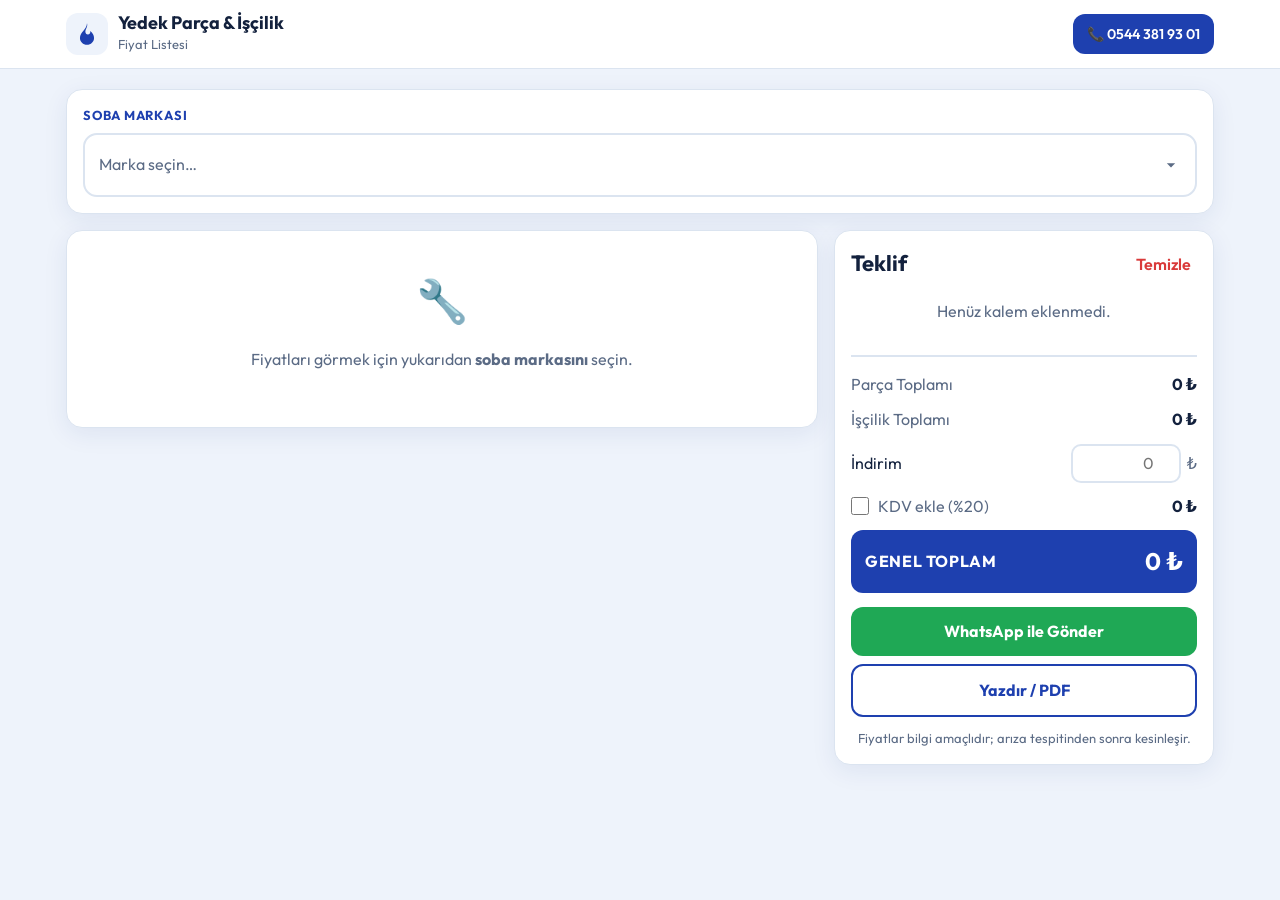
==== soba-yedek-parca/soba-fiyat-tek-dosya.html @ 797e626e "Telefonda direkt açılabilen tek dosya sürümü (CSS/JS gömülü) Co-Authored-By: Claude Opus 5.5 <norepl" ====
<!doctype html>
<html lang="tr">
<head>
  <meta charset="utf-8">
  <meta name="viewport" content="width=device-width, initial-scale=1">
  <title>Yedek Parça & İşçilik Fiyat Listesi | Doğalgaz Sobası Servisi</title>
  <meta name="description" content="Doğalgaz sobası yedek parça ve işçilik fiyat listesi. Markanızı seçin, parçaları ekleyin, toplam tutarı anında görün.">
  <meta name="robots" content="noindex">
  <link rel="preconnect" href="https://fonts.googleapis.com">
  <link rel="preconnect" href="https://fonts.gstatic.com" crossorigin>
  <link href="https://fonts.googleapis.com/css2?family=Outfit:wght@400;500;600;700;800&display=swap" rel="stylesheet">
  <style>
:root{
  --mavi:#1e40af;
  --mavi-koyu:#172f7a;
  --mavi-acik:#eef3fb;
  --cizgi:#dbe4f0;
  --metin:#13213d;
  --soluk:#5b6b85;
  --beyaz:#fff;
  --yesil:#1fa855;
  --kirmizi:#d93a3a;
  --golge:0 6px 24px rgba(23,47,122,.08);
  --r:16px;
}
*{box-sizing:border-box}
html{-webkit-text-size-adjust:100%}
body{
  margin:0;font-family:"Outfit",system-ui,-apple-system,Segoe UI,Roboto,sans-serif;
  background:var(--mavi-acik);color:var(--metin);font-size:16px;line-height:1.45;
  padding-bottom:90px;
}
button,input,select{font:inherit;color:inherit}
.wrap{max-width:1180px;margin:0 auto;padding:0 16px}
.sr-only{position:absolute!important;width:1px;height:1px;overflow:hidden;clip:rect(0 0 0 0);white-space:nowrap}

/* ÜST */
.top{background:var(--beyaz);border-bottom:1px solid var(--cizgi);position:sticky;top:0;z-index:30}
.top-in{display:flex;align-items:center;justify-content:space-between;gap:12px;height:68px}
.brand{display:flex;align-items:center;gap:10px}
.brand .flame{color:var(--mavi);display:grid;place-items:center;width:42px;height:42px;border-radius:12px;background:var(--mavi-acik)}
.brand strong{display:block;font-size:18px;line-height:1.1}
.brand small{color:var(--soluk);font-size:13px}
.tel-btn{background:var(--mavi);color:#fff;text-decoration:none;font-weight:600;padding:10px 14px;border-radius:12px;font-size:14px;white-space:nowrap}

/* KART */
.card{background:var(--beyaz);border:1px solid var(--cizgi);border-radius:var(--r);box-shadow:var(--golge)}
.marka-card{margin:20px 0 16px;padding:16px}
.lbl{display:block;font-weight:700;font-size:13px;letter-spacing:.06em;text-transform:uppercase;color:var(--mavi);margin-bottom:8px}

/* LOGOLU SELECT */
.mselect{position:relative}
.mselect-btn{
  width:100%;display:flex;align-items:center;justify-content:space-between;gap:10px;
  background:#fff;border:2px solid var(--cizgi);border-radius:14px;padding:10px 14px;min-height:64px;cursor:pointer;text-align:left;
}
.mselect-btn:focus-visible,.mselect-btn[aria-expanded="true"]{border-color:var(--mavi);outline:none}
.mselect-btn .chev{color:var(--soluk);flex:none;transition:transform .2s}
.mselect-btn[aria-expanded="true"] .chev{transform:rotate(180deg)}
.mselect-val{display:flex;align-items:center;gap:12px;min-width:0}
.mselect-val .ph{color:var(--soluk)}
.mselect-list{
  position:absolute;left:0;right:0;top:calc(100% + 6px);z-index:40;margin:0;padding:6px;list-style:none;
  background:#fff;border:1px solid var(--cizgi);border-radius:14px;box-shadow:0 18px 40px rgba(23,47,122,.18);
  max-height:min(420px,60vh);overflow:auto;
}
.mselect-list li{display:flex;align-items:center;gap:12px;padding:8px 10px;border-radius:10px;cursor:pointer}
.mselect-list li:hover,.mselect-list li.aktif{background:var(--mavi-acik)}
.mselect-list li[aria-selected="true"]{background:var(--mavi-acik);box-shadow:inset 3px 0 0 var(--mavi)}
.mad{font-weight:600}

.logo{
  flex:none;width:112px;height:44px;display:grid;place-items:center;background:#fff;border-radius:8px;overflow:hidden;
}
.logo img{max-width:100%;max-height:100%;object-fit:contain;display:block}
.logo.yedek{border:1px solid var(--cizgi)}
.logo.yedek span{font-weight:800;font-size:15px;letter-spacing:.02em;padding:0 6px;text-align:center;line-height:1.05}
.logo.buyuk{width:150px;height:56px}

/* GRID */
.grid{display:grid;grid-template-columns:1fr;gap:16px}
@media(min-width:960px){
  .grid{grid-template-columns:minmax(0,1fr) 380px;align-items:start}
  .col-sepet{position:sticky;top:84px}
  body{padding-bottom:24px}
  .altbar{display:none!important}
}

.bos{padding:40px 20px;text-align:center;color:var(--soluk)}
.bos-ikon{font-size:42px;margin-bottom:6px}

/* TABS */
.tabs{display:flex;gap:6px;background:#fff;border:1px solid var(--cizgi);padding:5px;border-radius:14px;margin-bottom:12px}
.tab{flex:1;border:0;background:transparent;padding:11px 8px;border-radius:10px;font-weight:600;cursor:pointer;color:var(--soluk)}
.tab.active{background:var(--mavi);color:#fff}
.arama input{width:100%;border:2px solid var(--cizgi);border-radius:12px;padding:12px 14px;background:#fff;margin-bottom:12px}
.arama input:focus{border-color:var(--mavi);outline:none}

.secili-marka{display:flex;align-items:center;gap:12px;background:#fff;border:1px solid var(--cizgi);border-radius:14px;padding:10px 12px;margin-bottom:12px}
.secili-marka small{display:block;color:var(--soluk);font-size:13px}
.secili-marka b{font-size:18px}

.kat{margin:0 0 14px}
.kat h3{font-size:13px;text-transform:uppercase;letter-spacing:.06em;color:var(--mavi);margin:18px 4px 8px}
.kalem{
  display:flex;align-items:center;gap:12px;background:#fff;border:1px solid var(--cizgi);border-radius:14px;
  padding:12px 12px 12px 14px;margin-bottom:8px;transition:border-color .15s,box-shadow .15s;
}
.kalem.sepette{border-color:var(--mavi);box-shadow:inset 4px 0 0 var(--mavi)}
.kalem-bilgi{flex:1;min-width:0}
.kalem-ad{font-weight:600;line-height:1.25}
.kalem-ad .mk{color:var(--soluk);font-weight:500}
.kalem-fiyat{color:var(--mavi);font-weight:700;margin-top:2px}
.ekle-btn{
  flex:none;border:0;background:var(--mavi);color:#fff;font-weight:700;border-radius:12px;height:44px;min-width:76px;padding:0 14px;cursor:pointer;
}
.ekle-btn:active{transform:scale(.97)}
.adet{display:flex;align-items:center;border:2px solid var(--mavi);border-radius:12px;overflow:hidden;flex:none;height:44px}
.adet button{border:0;background:var(--mavi-acik);color:var(--mavi);width:38px;height:100%;font-size:20px;font-weight:700;cursor:pointer}
.adet span{min-width:32px;text-align:center;font-weight:700}
.bulunamadi{text-align:center;color:var(--soluk);padding:24px}

/* ÖZEL KALEM */
.ozel{padding:12px 14px;margin-top:8px}
.ozel summary{cursor:pointer;font-weight:600;color:var(--mavi)}
.ozel-form{display:grid;grid-template-columns:1fr;gap:8px;margin-top:12px}
@media(min-width:600px){.ozel-form{grid-template-columns:2fr 1fr 1fr auto}}
.ozel-form input,.ozel-form select{border:2px solid var(--cizgi);border-radius:10px;padding:10px 12px;background:#fff;min-width:0}

/* SEPET */
.sepet{padding:16px}
.sepet-bas{display:flex;justify-content:space-between;align-items:center}
.sepet-bas h2{margin:0;font-size:22px}
.link-btn{border:0;background:none;color:var(--kirmizi);font-weight:600;cursor:pointer;padding:6px}
.sepet-marka{margin:10px 0 4px}
.sepet-marka:empty{display:none}
.sepet-bos{color:var(--soluk);padding:18px 0;text-align:center}
.sg{margin-top:10px}
.sg h4{margin:8px 0 4px;font-size:12px;letter-spacing:.06em;text-transform:uppercase;color:var(--soluk)}
.sk{display:grid;grid-template-columns:1fr auto;gap:2px 10px;padding:10px 0;border-bottom:1px dashed var(--cizgi)}
.sk-ad{font-weight:600;font-size:15px;line-height:1.25}
.sk-tutar{font-weight:700;text-align:right}
.sk-alt{display:flex;align-items:center;gap:8px;color:var(--soluk);font-size:14px}
.sk-alt .adet{height:32px;border-width:1px}
.sk-alt .adet button{width:30px;font-size:16px}
.sk-alt .adet span{min-width:26px;font-size:14px}
.sil{border:0;background:none;color:var(--kirmizi);cursor:pointer;font-size:14px;padding:4px;justify-self:end}

.toplamlar{margin-top:14px;border-top:2px solid var(--cizgi);padding-top:10px}
.satir{display:flex;justify-content:space-between;align-items:center;padding:6px 0;gap:10px}
.satir span{color:var(--soluk)}
.kdv{cursor:pointer}
.kdv input{accent-color:var(--mavi);width:18px;height:18px;vertical-align:-3px;margin:0 6px 0 0}
.indirim-in{display:flex;align-items:center;gap:6px}
.indirim-in input{width:110px;border:2px solid var(--cizgi);border-radius:10px;padding:6px 10px;text-align:right}
.genel{margin-top:6px;background:var(--mavi);color:#fff;border-radius:12px;padding:14px}
.genel span{color:#fff;font-weight:700;letter-spacing:.04em}
.genel b{font-size:24px}

.aksiyon{display:grid;gap:8px;margin-top:14px}
.btn{border:0;background:var(--mavi);color:#fff;font-weight:700;border-radius:12px;padding:13px 16px;cursor:pointer}
.btn.wa{background:var(--yesil)}
.btn.ghost{background:#fff;color:var(--mavi);border:2px solid var(--mavi)}
.not{font-size:13px;color:var(--soluk);margin:12px 0 0;text-align:center}

/* MOBİL ALT BAR */
.altbar{
  position:fixed;left:0;right:0;bottom:0;z-index:35;background:#fff;border-top:1px solid var(--cizgi);
  display:flex;align-items:center;justify-content:space-between;gap:12px;padding:10px 16px calc(10px + env(safe-area-inset-bottom));
  box-shadow:0 -6px 20px rgba(23,47,122,.08);
}
.altbar small{display:block;color:var(--soluk)}
.altbar strong{font-size:22px;color:var(--mavi)}

/* YAZDIR */
.yazdir-alan{display:none}
@media print{
  body{background:#fff;padding:0}
  body > *:not(.yazdir-alan){display:none!important}
  .yazdir-alan{display:block;font-family:"Outfit",Arial,sans-serif;color:#000;padding:10px}
  .yazdir-alan table{width:100%;border-collapse:collapse;margin-top:12px}
  .yazdir-alan th,.yazdir-alan td{border:1px solid #bbb;padding:7px 9px;text-align:left;font-size:13px}
  .yazdir-alan td.r,.yazdir-alan th.r{text-align:right}
  .yazdir-alan .ust{display:flex;justify-content:space-between;align-items:center;border-bottom:3px solid #1e40af;padding-bottom:10px}
  .yazdir-alan .ust img{max-height:50px;max-width:160px}
  .yazdir-alan tfoot td{font-weight:700}
}
@media(max-width:480px){
  .brand strong{font-size:15px}
  .brand small{font-size:12px}
  .tel-btn{padding:9px 11px;font-size:13px}
}

/* YENİ MARKA */
.mselect-list li .mad{flex:1}
.marka-sil{border:0;background:none;color:var(--kirmizi);font-size:16px;width:36px;height:36px;border-radius:8px;cursor:pointer;flex:none}
.marka-sil:hover{background:#fdeaea}
.mselect-list li.yeni-marka{color:var(--mavi);font-weight:700;justify-content:center;border-top:1px dashed var(--cizgi);margin-top:4px;border-radius:0 0 10px 10px;min-height:52px}
.modal{position:fixed;inset:0;z-index:60;background:rgba(19,33,61,.5);display:flex;align-items:flex-end;justify-content:center}
.modal[hidden]{display:none}
@media(min-width:600px){.modal{align-items:center}}
body.modal-acik{overflow:hidden}
.modal-kutu{background:#fff;width:100%;max-width:460px;border-radius:20px 20px 0 0;padding:18px 16px calc(18px + env(safe-area-inset-bottom));max-height:92vh;overflow:auto}
@media(min-width:600px){.modal-kutu{border-radius:20px}}
.modal-bas{display:flex;justify-content:space-between;align-items:center;margin-bottom:8px}
.modal-bas h2{margin:0;font-size:20px}
.kapat{border:0;background:var(--mavi-acik);width:38px;height:38px;border-radius:10px;cursor:pointer;font-size:16px}
.alan{display:block;font-weight:600;font-size:14px;margin-top:12px}
.alan input:not([type=file]):not([type=color]){display:block;width:100%;margin-top:6px;border:2px solid var(--cizgi);border-radius:10px;padding:11px 12px;font-weight:400}
.alan input:focus{border-color:var(--mavi);outline:none}
.alan input[type=color]{display:block;margin-top:6px;width:100%;height:46px;border:2px solid var(--cizgi);border-radius:10px;padding:3px;background:#fff}
.alan-cift{display:grid;grid-template-columns:1fr 1fr;gap:10px}
.logo-sec{display:flex;align-items:center;gap:10px;margin-top:6px;font-weight:400}
.logo-sec input{min-width:0;font-size:14px}
.logo-onizleme{flex:none;width:120px;height:50px;border:2px dashed var(--cizgi);border-radius:10px;display:grid;place-items:center;color:var(--soluk);font-size:12px;overflow:hidden}
.logo-onizleme img{max-width:100%;max-height:100%;object-fit:contain}
.ipucu{font-size:13px;color:var(--soluk);margin:10px 0 0}
.modal-alt{display:grid;grid-template-columns:1fr 1.4fr;gap:8px;margin-top:16px}

</style>
</head>
<body>

<header class="top">
  <div class="wrap top-in">
    <div class="brand">
      <span class="flame" aria-hidden="true">
        <svg viewBox="0 0 24 24" width="26" height="26"><path fill="currentColor" d="M12 2c1 3.5-1.5 5.2-1.5 8 0 1.4 1 2.5 2.3 2.5 1.6 0 2.5-1.3 2.2-3.2 2.2 1.7 3.5 4 3.5 6.4C18.5 19.3 15.6 22 12 22s-6.5-2.7-6.5-6.3C5.5 10.2 12 7.5 12 2z"/></svg>
      </span>
      <div>
        <strong>Yedek Parça & İşçilik</strong>
        <small>Fiyat Listesi</small>
      </div>
    </div>
    <a class="tel-btn" id="telBtn" href="#">📞 <span id="telTxt"></span></a>
  </div>
</header>

<main class="wrap">

  <!-- MARKA SEÇİMİ -->
  <section class="card marka-card">
    <label class="lbl" for="markaBtn">Soba Markası</label>

    <div class="mselect" id="mselect">
      <button type="button" class="mselect-btn" id="markaBtn" aria-haspopup="listbox" aria-expanded="false">
        <span class="mselect-val" id="markaVal"><span class="ph">Marka seçin…</span></span>
        <svg class="chev" viewBox="0 0 24 24" width="20" height="20"><path fill="currentColor" d="M7 10l5 5 5-5z"/></svg>
      </button>
      <ul class="mselect-list" id="markaList" role="listbox" hidden></ul>
    </div>

    <!-- yedek: gerçek select (form/erişilebilirlik için) -->
    <select id="markaSelect" class="sr-only" tabindex="-1" aria-hidden="true"></select>
  </section>

  <div class="grid">
    <!-- SOL: LİSTELER -->
    <div class="col-list">

      <div id="bosDurum" class="card bos">
        <div class="bos-ikon">🔧</div>
        <p>Fiyatları görmek için yukarıdan <b>soba markasını</b> seçin.</p>
      </div>

      <div id="listeAlan" hidden>
        <div class="tabs" role="tablist">
          <button class="tab active" data-tab="parca" role="tab">Yedek Parçalar</button>
          <button class="tab" data-tab="iscilik" role="tab">İşçilik</button>
        </div>

        <div class="arama">
          <input type="search" id="arama" placeholder="Parça / işçilik ara…" autocomplete="off">
        </div>

        <section id="tab-parca" class="tabpanel">
          <div class="secili-marka" id="seciliMarka"></div>
          <div id="parcaListe"></div>
        </section>

        <section id="tab-iscilik" class="tabpanel" hidden>
          <div id="iscilikListe"></div>
        </section>

        <details class="card ozel">
          <summary>+ Listede olmayan kalem ekle</summary>
          <form id="ozelForm" class="ozel-form">
            <input id="ozelAd" placeholder="Kalem adı (ör. Özel parça)" required>
            <input id="ozelFiyat" type="number" min="0" step="1" inputmode="numeric" placeholder="Fiyat ₺" required>
            <select id="ozelTur">
              <option value="parca">Parça</option>
              <option value="iscilik">İşçilik</option>
            </select>
            <button type="submit" class="btn">Ekle</button>
          </form>
        </details>
      </div>
    </div>

    <!-- SAĞ: SEPET / TEKLİF -->
    <aside class="col-sepet" id="sepetPanel">
      <div class="card sepet">
        <div class="sepet-bas">
          <h2>Teklif</h2>
          <button type="button" class="link-btn" id="temizle">Temizle</button>
        </div>
        <div class="sepet-marka" id="sepetMarka"></div>

        <div id="sepetBos" class="sepet-bos">Henüz kalem eklenmedi.</div>
        <div id="sepetIcerik"></div>

        <div class="toplamlar">
          <div class="satir"><span>Parça Toplamı</span><b id="tParca">0 ₺</b></div>
          <div class="satir"><span>İşçilik Toplamı</span><b id="tIscilik">0 ₺</b></div>
          <div class="satir indirim-satir">
            <label for="indirim">İndirim</label>
            <div class="indirim-in"><input type="number" id="indirim" min="0" step="1" inputmode="numeric" placeholder="0"><span>₺</span></div>
          </div>
          <label class="satir kdv">
            <span><input type="checkbox" id="kdv"> KDV ekle (%<span id="kdvOranTxt"></span>)</span>
            <b id="tKdv">0 ₺</b>
          </label>
          <div class="satir genel"><span>GENEL TOPLAM</span><b id="tGenel">0 ₺</b></div>
        </div>

        <div class="aksiyon">
          <button type="button" class="btn wa" id="waGonder">WhatsApp ile Gönder</button>
          <button type="button" class="btn ghost" id="yazdir">Yazdır / PDF</button>
        </div>
        <p class="not">Fiyatlar bilgi amaçlıdır; arıza tespitinden sonra kesinleşir.</p>
      </div>
    </aside>
  </div>
</main>

<!-- MOBİL ALT BAR -->
<div class="altbar" id="altbar">
  <div>
    <small><span id="abAdet">0</span> kalem</small>
    <strong id="abToplam">0 ₺</strong>
  </div>
  <button type="button" class="btn" id="abGor">Teklifi Gör</button>
</div>

<!-- YENİ MARKA EKLE -->
<div class="modal" id="markaModal" hidden>
  <form class="modal-kutu" id="markaForm" role="dialog" aria-modal="true" aria-labelledby="ymBaslik">
    <div class="modal-bas">
      <h2 id="ymBaslik">Yeni Marka Ekle</h2>
      <button type="button" class="kapat" data-kapat aria-label="Kapat">✕</button>
    </div>
    <label class="alan">Marka adı
      <input id="ymAd" required maxlength="40" placeholder="ör. Kumtel">
    </label>
    <label class="alan">Logo (isteğe bağlı)
      <div class="logo-sec">
        <div class="logo-onizleme" id="ymOnizleme">Logo yok</div>
        <input type="file" id="ymLogo" accept="image/*">
      </div>
    </label>
    <div class="alan-cift">
      <label class="alan">Yazı rengi
        <input type="color" id="ymRenk" value="#1e40af">
      </label>
      <label class="alan">Fiyat çarpanı
        <input type="number" id="ymCarpan" value="1" min="0.1" max="5" step="0.05" inputmode="decimal">
      </label>
    </div>
    <p class="ipucu">Çarpan 1 = baz fiyat, 1.10 = %10 pahalı, 0.95 = %5 ucuz. Marka bu telefona kaydedilir.</p>
    <div class="modal-alt">
      <button type="button" class="btn ghost" data-kapat>Vazgeç</button>
      <button type="submit" class="btn">Markayı Ekle</button>
    </div>
  </form>
</div>

<!-- YAZDIRMA ŞABLONU -->
<div id="yazdirAlan" class="yazdir-alan"></div>

<script>
/* =========================================================
   FİYAT LİSTESİ — SADECE BU DOSYAYI DÜZENLEYEREK FİYATLARI
   GÜNCELLEYEBİLİRSİN. (Fiyatlar TL, KDV hariç girilir.)
   ---------------------------------------------------------
   MARKALAR : selectbox'ta çıkan markalar
     - logo   : logolar/ klasöründeki orijinal logo dosyası
     - carpan : o markanın parça fiyat çarpanı (1 = baz fiyat)
     - ozel   : o markaya özel fiyat  { parcaId: fiyat }
     - gizle  : o markada olmayan parçalar [ parcaId, ... ]
   PARCALAR : tüm markalarda ortak yedek parça listesi
   ISCILIK  : işçilik / hizmet kalemleri (markadan bağımsız)
   ========================================================= */

window.AYARLAR = {
  firmaAdi: "Doğalgaz Sobası Servisi",
  telefon: "0544 381 93 01",
  whatsapp: "905443819301",
  kdvOrani: 20,          // %
  kdvVarsayilan: false,  // sayfa açılınca KDV eklensin mi
  paraBirimi: "₺"
};

window.MARKALAR = [
  { id: "sunfire",    ad: "Sunfire",        logo: "logolar/sunfire.png",    renk: "#c62828", carpan: 1.00, ozel: {}, gizle: [] },
  { id: "demirdokum", ad: "Demirdöküm",     logo: "logolar/demirdokum.png", renk: "#0d47a1", carpan: 1.10, ozel: {}, gizle: [] },
  { id: "hosseven",   ad: "Hoşseven",       logo: "logolar/hosseven.png",   renk: "#d32f2f", carpan: 1.00, ozel: {}, gizle: [] },
  { id: "fujiyama",   ad: "Fujiyama",       logo: "logolar/fujiyama.png",   renk: "#bf360c", carpan: 0.95, ozel: {}, gizle: [] },
  { id: "susler",     ad: "Süsler",         logo: "logolar/susler.png",     renk: "#e53935", carpan: 0.95, ozel: {}, gizle: [] },
  { id: "eca",        ad: "E.C.A.",         logo: "logolar/eca.png",        renk: "#1e88e5", carpan: 1.05, ozel: {}, gizle: [] },
  { id: "alarko",     ad: "Alarko",         logo: "logolar/alarko.png",     renk: "#424242", carpan: 1.10, ozel: {}, gizle: [] },
  { id: "asroyal",    ad: "AS Royal / Royal", logo: "logolar/asroyal.png",  renk: "#c62828", carpan: 1.00, ozel: {}, gizle: [] },
  { id: "baymak",     ad: "Baymak",         logo: "logolar/baymak.png",     renk: "#2e7d32", carpan: 1.05, ozel: {}, gizle: [] },
  { id: "raks",       ad: "Raks",           logo: "logolar/raks.png",       renk: "#e53935", carpan: 1.00, ozel: {}, gizle: [] },
  { id: "delonghi",   ad: "DeLonghi",       logo: "logolar/delonghi.png",   renk: "#1565c0", carpan: 1.15, ozel: {}, gizle: [] }
];

/* kategori: listede gruplama başlığı */
window.PARCALAR = [
  { id: "termokupl",     kategori: "Ateşleme & Emniyet", ad: "Termokupl",                         fiyat: 450 },
  { id: "pilot",         kategori: "Ateşleme & Emniyet", ad: "Pilot Brülör (Komple)",             fiyat: 1250 },
  { id: "piezo",         kategori: "Ateşleme & Emniyet", ad: "Ateşleme Çakmağı (Piezo)",          fiyat: 350 },
  { id: "atesleme_kab",  kategori: "Ateşleme & Emniyet", ad: "Ateşleme Kablosu",                  fiyat: 200 },
  { id: "elektrot",      kategori: "Ateşleme & Emniyet", ad: "Ateşleme Bujisi / Elektrot",        fiyat: 250 },
  { id: "pilot_boru",    kategori: "Ateşleme & Emniyet", ad: "Pilot Gaz Borusu",                  fiyat: 350 },

  { id: "gaz_valf",      kategori: "Gaz & Brülör",       ad: "Gaz Valfi (Termostatik Ventil)",    fiyat: 3500 },
  { id: "valf_dugme",    kategori: "Gaz & Brülör",       ad: "Valf Ayar Düğmesi",                 fiyat: 150 },
  { id: "ana_brulor",    kategori: "Gaz & Brülör",       ad: "Ana Brülör",                        fiyat: 1800 },
  { id: "enjektor",      kategori: "Gaz & Brülör",       ad: "Enjektör / Meme",                   fiyat: 200 },
  { id: "gaz_hortum",    kategori: "Gaz & Brülör",       ad: "Esnek Gaz Bağlantı Hortumu",        fiyat: 450 },

  { id: "fan_motor",     kategori: "Fan & Elektrik",     ad: "Fan Motoru",                        fiyat: 2200 },
  { id: "fan_kanat",     kategori: "Fan & Elektrik",     ad: "Fan Kanadı",                        fiyat: 400 },
  { id: "klikson",       kategori: "Fan & Elektrik",     ad: "Klikson (Fan Termiği)",             fiyat: 300 },

  { id: "cam",           kategori: "Gövde & Cam",        ad: "Yanma Odası Camı",                  fiyat: 900 },
  { id: "cam_conta",     kategori: "Gövde & Cam",        ad: "Cam / Yanma Odası Contası",         fiyat: 250 },
  { id: "ayak",          kategori: "Gövde & Cam",        ad: "Soba Ayağı (Takım)",                fiyat: 300 },

  { id: "baca_set",      kategori: "Baca",               ad: "Hermetik Baca Seti",                fiyat: 2500 },
  { id: "baca_uzatma",   kategori: "Baca",               ad: "Baca Uzatma Borusu",                fiyat: 900 },
  { id: "baca_adaptor",  kategori: "Baca",               ad: "Baca Adaptörü / Redüksiyon",        fiyat: 350 },
  { id: "rozet",         kategori: "Baca",               ad: "Duvar Rozeti",                      fiyat: 150 }
];

window.ISCILIK = [
  { id: "i_ariza",     ad: "Servis / Arıza Tespit Ücreti",         fiyat: 750 },
  { id: "i_yol",       ad: "Yol / Ulaşım Ücreti",                  fiyat: 300 },
  { id: "i_bakim",     ad: "Genel Bakım & Temizlik",               fiyat: 1500 },
  { id: "i_termokupl", ad: "Termokupl Değişim İşçiliği",           fiyat: 500 },
  { id: "i_pilot",     ad: "Pilot Temizlik / Değişim İşçiliği",    fiyat: 600 },
  { id: "i_valf",      ad: "Gaz Valfi Değişim İşçiliği",           fiyat: 1000 },
  { id: "i_fan",       ad: "Fan Motoru Değişim İşçiliği",          fiyat: 750 },
  { id: "i_cam",       ad: "Cam / Conta Değişim İşçiliği",         fiyat: 500 },
  { id: "i_baca",      ad: "Baca Montajı",                         fiyat: 1500 },
  { id: "i_montaj",    ad: "Soba Montajı (Bağlantı)",              fiyat: 2000 },
  { id: "i_sokme",     ad: "Soba Sökme / Taşıma",                  fiyat: 750 },
  { id: "i_kacak",     ad: "Gaz Kaçak Testi",                      fiyat: 400 }
];

</script>
<script>
(function () {
  "use strict";

  var A = window.AYARLAR || {};
  var SABIT_MARKALAR = window.MARKALAR || [];
  var MARKA_KAYIT = "sobaMarkalar_v1";
  var ekMarkalar = [];
  try { ekMarkalar = JSON.parse(localStorage.getItem(MARKA_KAYIT) || "[]") || []; } catch (e) { ekMarkalar = []; }
  var MARKALAR = [];
  function markalariBirlestir() {
    MARKALAR = SABIT_MARKALAR.concat(ekMarkalar.map(function (m) {
      return { id: m.id, ad: m.ad, logo: m.logo || "", renk: m.renk || "#1e40af", carpan: +m.carpan || 1, ozel: {}, gizle: [], ek: true };
    }));
  }
  function ekMarkaKaydet() {
    try { localStorage.setItem(MARKA_KAYIT, JSON.stringify(ekMarkalar)); return true; }
    catch (e) { alert("Kaydedilemedi: telefon hafızası dolu olabilir. Daha küçük bir logo deneyin."); return false; }
  }
  markalariBirlestir();
  var PARCALAR = window.PARCALAR || [];
  var ISCILIK = window.ISCILIK || [];
  var PB = A.paraBirimi || "₺";
  var KAYIT = "sobaTeklif_v1";

  var $ = function (id) { return document.getElementById(id); };
  var esc = function (s) {
    return String(s).replace(/[&<>"']/g, function (c) {
      return { "&": "&amp;", "<": "&lt;", ">": "&gt;", '"': "&quot;", "'": "&#39;" }[c];
    });
  };
  var tl = function (n) {
    return (Math.round(n * 100) / 100).toLocaleString("tr-TR", { maximumFractionDigits: 2 }) + " " + PB;
  };

  /* ---------- DURUM ---------- */
  var durum = { marka: "", kalemler: [], indirim: 0, kdv: !!A.kdvVarsayilan, sekme: "parca", arama: "" };
  try {
    var k = JSON.parse(localStorage.getItem(KAYIT) || "null");
    if (k && Array.isArray(k.kalemler)) {
      durum.marka = k.marka || ""; durum.kalemler = k.kalemler;
      durum.indirim = +k.indirim || 0; durum.kdv = !!k.kdv;
    }
  } catch (e) {}
  function kaydet() {
    try {
      localStorage.setItem(KAYIT, JSON.stringify({
        marka: durum.marka, kalemler: durum.kalemler, indirim: durum.indirim, kdv: durum.kdv
      }));
    } catch (e) {}
  }

  var markaBul = function (id) { return MARKALAR.find(function (m) { return m.id === id; }); };
  if (durum.marka && !markaBul(durum.marka)) durum.marka = "";

  function parcaFiyat(p, m) {
    if (m.ozel && m.ozel[p.id] != null) return +m.ozel[p.id];
    return Math.round((p.fiyat * (m.carpan || 1)) / 10) * 10;
  }
  function markaParcalari(m) {
    return PARCALAR.filter(function (p) { return !(m.gizle || []).includes(p.id); })
      .map(function (p) { return { id: p.id, kategori: p.kategori, ad: p.ad, fiyat: parcaFiyat(p, m) }; });
  }

  /* ---------- LOGO ---------- */
  function logoHTML(m, buyuk) {
    if (!m.logo) return '<span class="logo yedek' + (buyuk ? " buyuk" : "") + '"><span style="color:' + esc(m.renk || "#1e40af") + '">' + esc(m.ad) + "</span></span>";
    return '<span class="logo' + (buyuk ? " buyuk" : "") + '" data-ad="' + esc(m.ad) + '" data-renk="' + esc(m.renk || "#1e40af") + '">' +
      '<img src="' + esc(m.logo) + '" alt="' + esc(m.ad) + ' logo" loading="lazy"></span>';
  }
  // logo dosyası yoksa markanın adını renkli rozet olarak göster
  document.addEventListener("error", function (e) {
    var img = e.target;
    if (img.tagName !== "IMG" || !img.parentNode || !img.parentNode.classList.contains("logo")) return;
    var kap = img.parentNode;
    kap.classList.add("yedek");
    kap.innerHTML = '<span style="color:' + kap.dataset.renk + '">' + esc(kap.dataset.ad) + "</span>";
  }, true);

  /* ---------- MARKA SEÇİCİ ---------- */
  var mBtn = $("markaBtn"), mList = $("markaList"), mSel = $("markaSelect");
  function markaListeCiz() {
    mSel.innerHTML = '<option value="">Marka seçin…</option>' +
      MARKALAR.map(function (m) { return '<option value="' + esc(m.id) + '">' + esc(m.ad) + "</option>"; }).join("");
    mList.innerHTML = MARKALAR.map(function (m) {
      return '<li role="option" data-id="' + esc(m.id) + '" aria-selected="false">' + logoHTML(m) + '<span class="mad">' + esc(m.ad) + "</span>" +
        (m.ek ? '<button type="button" class="marka-sil" data-sil="' + esc(m.id) + '" aria-label="' + esc(m.ad) + ' markasını sil">✕</button>' : "") + "</li>";
    }).join("") + '<li class="yeni-marka" data-yeni="1">＋ Listede olmayan marka ekle</li>';
  }
  markaListeCiz();

  var aktifIdx = -1;
  function listeAc(ac) {
    mList.hidden = !ac; mBtn.setAttribute("aria-expanded", ac ? "true" : "false");
    if (ac) {
      aktifIdx = Math.max(0, MARKALAR.findIndex(function (m) { return m.id === durum.marka; }));
      vurgula();
    }
  }
  function vurgula() {
    Array.prototype.forEach.call(mList.children, function (li, i) {
      li.classList.toggle("aktif", i === aktifIdx);
      if (i === aktifIdx) li.scrollIntoView({ block: "nearest" });
    });
  }
  mBtn.addEventListener("click", function () { listeAc(mList.hidden); });
  mBtn.addEventListener("keydown", function (e) {
    if (["ArrowDown", "ArrowUp"].includes(e.key)) {
      e.preventDefault();
      if (mList.hidden) return listeAc(true);
      var n = MARKALAR.length + 1;
      aktifIdx = (aktifIdx + (e.key === "ArrowDown" ? 1 : -1) + n) % n; vurgula();
    } else if (e.key === "Enter" && !mList.hidden) {
      e.preventDefault(); listeAc(false);
      if (aktifIdx >= MARKALAR.length) modalAc(); else markaSec(MARKALAR[aktifIdx].id);
    } else if (e.key === "Escape") listeAc(false);
  });
  mList.addEventListener("click", function (e) {
    var silBtn = e.target.closest("[data-sil]");
    if (silBtn) { e.stopPropagation(); markaSil(silBtn.dataset.sil); return; }
    var li = e.target.closest("li"); if (!li) return;
    listeAc(false);
    if (li.dataset.yeni) return modalAc();
    markaSec(li.dataset.id); mBtn.focus();
  });

  /* ---------- YENİ MARKA EKLE ---------- */
  var modal = $("markaModal"), yeniLogo = "";
  function modalAc() {
    $("markaForm").reset(); yeniLogo = ""; $("ymOnizleme").innerHTML = "Logo yok";
    modal.hidden = false; document.body.classList.add("modal-acik");
    setTimeout(function () { $("ymAd").focus(); }, 50);
  }
  function modalKapat() { modal.hidden = true; document.body.classList.remove("modal-acik"); }
  modal.addEventListener("click", function (e) { if (e.target === modal || e.target.closest("[data-kapat]")) modalKapat(); });
  document.addEventListener("keydown", function (e) { if (e.key === "Escape" && !modal.hidden) modalKapat(); });

  // seçilen logoyu küçültüp telefona kaydedilebilir hale getir
  $("ymLogo").addEventListener("change", function (e) {
    var f = e.target.files && e.target.files[0]; if (!f) return;
    var r = new FileReader();
    r.onload = function () {
      var img = new Image();
      img.onload = function () {
        var olcek = Math.min(1, 360 / img.width, 140 / img.height);
        var c = document.createElement("canvas");
        c.width = Math.max(1, Math.round(img.width * olcek)); c.height = Math.max(1, Math.round(img.height * olcek));
        c.getContext("2d").drawImage(img, 0, 0, c.width, c.height);
        yeniLogo = c.toDataURL("image/png");
        $("ymOnizleme").innerHTML = '<img src="' + yeniLogo + '" alt="Logo önizleme">';
      };
      img.onerror = function () { alert("Bu resim açılamadı."); };
      img.src = r.result;
    };
    r.readAsDataURL(f);
  });

  $("markaForm").addEventListener("submit", function (e) {
    e.preventDefault();
    var ad = $("ymAd").value.trim(); if (!ad) return;
    if (MARKALAR.some(function (m) { return m.ad.toLocaleLowerCase("tr") === ad.toLocaleLowerCase("tr"); }))
      return alert("Bu marka zaten listede.");
    var yeni = { id: "ek_" + Date.now(), ad: ad, logo: yeniLogo, renk: $("ymRenk").value, carpan: Math.max(0.1, +$("ymCarpan").value || 1) };
    ekMarkalar.push(yeni);
    if (!ekMarkaKaydet()) { ekMarkalar.pop(); return; }
    markalariBirlestir(); markaListeCiz(); modalKapat();
    markaSec(yeni.id);
  });

  function markaSil(id) {
    var m = markaBul(id); if (!m || !m.ek) return;
    if (!confirm(m.ad + " markası silinsin mi?")) return;
    ekMarkalar = ekMarkalar.filter(function (x) { return x.id !== id; });
    ekMarkaKaydet(); markalariBirlestir(); markaListeCiz();
    if (durum.marka === id) {
      durum.marka = ""; durum.kalemler = durum.kalemler.filter(function (x) { return x.tur !== "parca"; }); kaydet();
    }
    ciz();
  }
  document.addEventListener("click", function (e) { if (!$("mselect").contains(e.target)) listeAc(false); });

  function markaSec(id) {
    if (id === durum.marka) return;
    var parcaVar = durum.kalemler.some(function (x) { return x.tur === "parca"; });
    if (durum.marka && parcaVar && !confirm("Marka değişecek. Teklifteki parçalar silinsin mi?\n(İşçilik kalemleri kalır)")) return;
    durum.kalemler = durum.kalemler.filter(function (x) { return x.tur !== "parca"; });
    durum.marka = id;
    kaydet(); ciz();
  }

  /* ---------- SEKME / ARAMA ---------- */
  document.querySelectorAll(".tab").forEach(function (b) {
    b.addEventListener("click", function () { durum.sekme = b.dataset.tab; ciz(); });
  });
  $("arama").addEventListener("input", function (e) { durum.arama = e.target.value; listeCiz(); });

  /* ---------- SEPET İŞLEMLERİ ---------- */
  function kalemBul(key) { return durum.kalemler.find(function (x) { return x.key === key; }); }
  function ekle(key, tur, ad, fiyat) {
    var x = kalemBul(key);
    if (x) x.adet++; else durum.kalemler.push({ key: key, tur: tur, ad: ad, fiyat: fiyat, adet: 1 });
    kaydet(); ciz();
  }
  function adetDegis(key, d) {
    var x = kalemBul(key); if (!x) return;
    x.adet += d;
    if (x.adet <= 0) durum.kalemler = durum.kalemler.filter(function (y) { return y.key !== key; });
    kaydet(); ciz();
  }
  function sil(key) { durum.kalemler = durum.kalemler.filter(function (y) { return y.key !== key; }); kaydet(); ciz(); }

  document.addEventListener("click", function (e) {
    var b = e.target.closest("[data-act]"); if (!b) return;
    var key = b.dataset.key, act = b.dataset.act;
    if (act === "ekle") ekle(key, b.dataset.tur, b.dataset.ad, +b.dataset.fiyat);
    else if (act === "arti") adetDegis(key, 1);
    else if (act === "eksi") adetDegis(key, -1);
    else if (act === "sil") sil(key);
  });

  $("temizle").addEventListener("click", function () {
    if (!durum.kalemler.length || confirm("Teklif temizlensin mi?")) {
      durum.kalemler = []; durum.indirim = 0; $("indirim").value = ""; kaydet(); ciz();
    }
  });
  $("indirim").addEventListener("input", function (e) { durum.indirim = Math.max(0, +e.target.value || 0); kaydet(); toplamCiz(); });
  $("kdv").addEventListener("change", function (e) { durum.kdv = e.target.checked; kaydet(); toplamCiz(); });

  $("ozelForm").addEventListener("submit", function (e) {
    e.preventDefault();
    var ad = $("ozelAd").value.trim(), f = +$("ozelFiyat").value, tur = $("ozelTur").value;
    if (!ad || !(f >= 0)) return;
    ekle("ozel_" + Date.now(), tur, ad, f);
    $("ozelAd").value = ""; $("ozelFiyat").value = "";
  });

  /* ---------- ÇİZİM ---------- */
  function kontrolHTML(key, tur, ad, fiyat) {
    var x = kalemBul(key);
    if (!x) return '<button type="button" class="ekle-btn" data-act="ekle" data-key="' + esc(key) + '" data-tur="' + tur +
      '" data-ad="' + esc(ad) + '" data-fiyat="' + fiyat + '">+ Ekle</button>';
    return '<div class="adet"><button type="button" data-act="eksi" data-key="' + esc(key) + '" aria-label="Azalt">−</button><span>' +
      x.adet + '</span><button type="button" data-act="arti" data-key="' + esc(key) + '" aria-label="Arttır">+</button></div>';
  }
  function kalemHTML(key, tur, ad, gosterAd, fiyat) {
    return '<div class="kalem' + (kalemBul(key) ? " sepette" : "") + '"><div class="kalem-bilgi"><div class="kalem-ad">' + gosterAd +
      '</div><div class="kalem-fiyat">' + tl(fiyat) + "</div></div>" + kontrolHTML(key, tur, ad, fiyat) + "</div>";
  }
  var eslesir = function (ad) {
    var q = durum.arama.trim().toLocaleLowerCase("tr");
    return !q || ad.toLocaleLowerCase("tr").includes(q);
  };

  function listeCiz() {
    var m = markaBul(durum.marka); if (!m) return;
    // parçalar
    var gruplar = {};
    markaParcalari(m).filter(function (p) { return eslesir(p.ad); }).forEach(function (p) {
      (gruplar[p.kategori] = gruplar[p.kategori] || []).push(p);
    });
    var ph = Object.keys(gruplar).map(function (kat) {
      return '<div class="kat"><h3>' + esc(kat) + "</h3>" + gruplar[kat].map(function (p) {
        var tamAd = m.ad + " " + p.ad;
        return kalemHTML(m.id + ":" + p.id, "parca", tamAd, '<span class="mk">' + esc(m.ad) + "</span> " + esc(p.ad), p.fiyat);
      }).join("") + "</div>";
    }).join("");
    $("parcaListe").innerHTML = ph || '<div class="bulunamadi">Sonuç bulunamadı.</div>';
    // işçilik
    var ih = ISCILIK.filter(function (i) { return eslesir(i.ad); }).map(function (i) {
      return kalemHTML("isc:" + i.id, "iscilik", i.ad, esc(i.ad), i.fiyat);
    }).join("");
    $("iscilikListe").innerHTML = ih || '<div class="bulunamadi">Sonuç bulunamadı.</div>';
  }

  function hesapla() {
    var parca = 0, isc = 0, adet = 0;
    durum.kalemler.forEach(function (x) {
      var t = x.fiyat * x.adet; adet += x.adet;
      if (x.tur === "parca") parca += t; else isc += t;
    });
    var ara = Math.max(0, parca + isc - durum.indirim);
    var kdv = durum.kdv ? ara * (A.kdvOrani || 0) / 100 : 0;
    return { parca: parca, isc: isc, ara: ara, kdv: kdv, genel: ara + kdv, adet: adet };
  }

  function toplamCiz() {
    var t = hesapla();
    $("tParca").textContent = tl(t.parca);
    $("tIscilik").textContent = tl(t.isc);
    $("tKdv").textContent = tl(t.kdv);
    $("tGenel").textContent = tl(t.genel);
    $("abToplam").textContent = tl(t.genel);
    $("abAdet").textContent = t.adet;
  }

  function sepetCiz() {
    var m = markaBul(durum.marka);
    $("sepetMarka").innerHTML = m ? logoHTML(m) : "";
    $("sepetBos").hidden = durum.kalemler.length > 0;
    var grup = function (tur, baslik) {
      var l = durum.kalemler.filter(function (x) { return x.tur === tur; });
      if (!l.length) return "";
      return '<div class="sg"><h4>' + baslik + "</h4>" + l.map(function (x) {
        return '<div class="sk"><div class="sk-ad">' + esc(x.ad) + '</div><div class="sk-tutar">' + tl(x.fiyat * x.adet) + "</div>" +
          '<div class="sk-alt"><div class="adet"><button type="button" data-act="eksi" data-key="' + esc(x.key) + '">−</button><span>' + x.adet +
          '</span><button type="button" data-act="arti" data-key="' + esc(x.key) + '">+</button></div> × ' + tl(x.fiyat) + "</div>" +
          '<button type="button" class="sil" data-act="sil" data-key="' + esc(x.key) + '">Sil</button></div>';
      }).join("") + "</div>";
    };
    $("sepetIcerik").innerHTML = grup("parca", "Yedek Parçalar") + grup("iscilik", "İşçilik");
    toplamCiz();
  }

  function ciz() {
    var m = markaBul(durum.marka);
    mSel.value = durum.marka;
    Array.prototype.forEach.call(mList.children, function (li) {
      li.setAttribute("aria-selected", li.dataset.id === durum.marka ? "true" : "false");
    });
    $("markaVal").innerHTML = m ? logoHTML(m) + '<span class="mad">' + esc(m.ad) + "</span>" : '<span class="ph">Marka seçin…</span>';
    $("bosDurum").hidden = !!m;
    $("listeAlan").hidden = !m;
    if (m) {
      $("seciliMarka").innerHTML = logoHTML(m, true) + "<div><small>Seçili marka</small><b>" + esc(m.ad) + " Yedek Parçaları</b></div>";
    }
    document.querySelectorAll(".tab").forEach(function (b) { b.classList.toggle("active", b.dataset.tab === durum.sekme); });
    $("tab-parca").hidden = durum.sekme !== "parca";
    $("tab-iscilik").hidden = durum.sekme !== "iscilik";
    listeCiz();
    sepetCiz();
  }

  /* ---------- WHATSAPP / YAZDIR ---------- */
  function teklifMetni() {
    var m = markaBul(durum.marka), t = hesapla(), s = [];
    s.push("*" + (A.firmaAdi || "Teklif") + "*");
    if (m) s.push("Marka: " + m.ad);
    s.push("Tarih: " + new Date().toLocaleDateString("tr-TR"), "");
    [["parca", "YEDEK PARÇALAR"], ["iscilik", "İŞÇİLİK"]].forEach(function (g) {
      var l = durum.kalemler.filter(function (x) { return x.tur === g[0]; });
      if (!l.length) return;
      s.push("*" + g[1] + "*");
      l.forEach(function (x) { s.push("• " + x.ad + (x.adet > 1 ? " x" + x.adet : "") + " — " + tl(x.fiyat * x.adet)); });
      s.push("");
    });
    s.push("Parça: " + tl(t.parca), "İşçilik: " + tl(t.isc));
    if (durum.indirim) s.push("İndirim: -" + tl(durum.indirim));
    if (durum.kdv) s.push("KDV (%" + A.kdvOrani + "): " + tl(t.kdv));
    s.push("*TOPLAM: " + tl(t.genel) + "*", "", "📞 " + (A.telefon || ""));
    return s.join("\n");
  }
  $("waGonder").addEventListener("click", function () {
    if (!durum.kalemler.length) return alert("Önce teklife kalem ekleyin.");
    window.open("https://wa.me/?text=" + encodeURIComponent(teklifMetni()), "_blank");
  });

  $("yazdir").addEventListener("click", function () {
    if (!durum.kalemler.length) return alert("Önce teklife kalem ekleyin.");
    var m = markaBul(durum.marka), t = hesapla(), sira = 0;
    var satirlar = durum.kalemler.map(function (x) {
      return "<tr><td>" + (++sira) + "</td><td>" + esc(x.ad) + "</td><td>" + (x.tur === "parca" ? "Parça" : "İşçilik") +
        '</td><td class="r">' + x.adet + '</td><td class="r">' + tl(x.fiyat) + '</td><td class="r">' + tl(x.fiyat * x.adet) + "</td></tr>";
    }).join("");
    var alt = '<tr><td colspan="5" class="r">Parça Toplamı</td><td class="r">' + tl(t.parca) + "</td></tr>" +
      '<tr><td colspan="5" class="r">İşçilik Toplamı</td><td class="r">' + tl(t.isc) + "</td></tr>" +
      (durum.indirim ? '<tr><td colspan="5" class="r">İndirim</td><td class="r">-' + tl(durum.indirim) + "</td></tr>" : "") +
      (durum.kdv ? '<tr><td colspan="5" class="r">KDV (%' + A.kdvOrani + ')</td><td class="r">' + tl(t.kdv) + "</td></tr>" : "") +
      '<tr><td colspan="5" class="r">GENEL TOPLAM</td><td class="r">' + tl(t.genel) + "</td></tr>";
    $("yazdirAlan").innerHTML =
      '<div class="ust"><div><h2 style="margin:0">' + esc(A.firmaAdi || "") + "</h2><div>Yedek Parça & İşçilik Teklifi</div><div>Tel: " +
      esc(A.telefon || "") + " · " + new Date().toLocaleDateString("tr-TR") + "</div></div>" +
      (m ? '<div style="text-align:right">' + (m.logo ? '<img src="' + esc(m.logo) + '" alt="" onerror="this.remove()">' : "") + '<div><b>' + esc(m.ad) + "</b></div></div>" : "") +
      "</div><table><thead><tr><th>#</th><th>Kalem</th><th>Tür</th><th class='r'>Adet</th><th class='r'>Birim</th><th class='r'>Tutar</th></tr></thead><tbody>" +
      satirlar + "</tbody><tfoot>" + alt + "</tfoot></table>" +
      '<p style="font-size:12px;margin-top:14px">Fiyatlar bilgi amaçlıdır; arıza tespitinden sonra kesinleşir.</p>';
    setTimeout(function () { window.print(); }, 150);
  });

  $("abGor").addEventListener("click", function () { $("sepetPanel").scrollIntoView({ behavior: "smooth", block: "start" }); });

  /* ---------- BAŞLAT ---------- */
  $("telTxt").textContent = A.telefon || "";
  $("telBtn").href = "tel:" + String(A.telefon || "").replace(/\s/g, "");
  $("kdvOranTxt").textContent = A.kdvOrani || 0;
  $("kdv").checked = durum.kdv;
  if (durum.indirim) $("indirim").value = durum.indirim;
  ciz();
})();

</script>
</body>
</html>
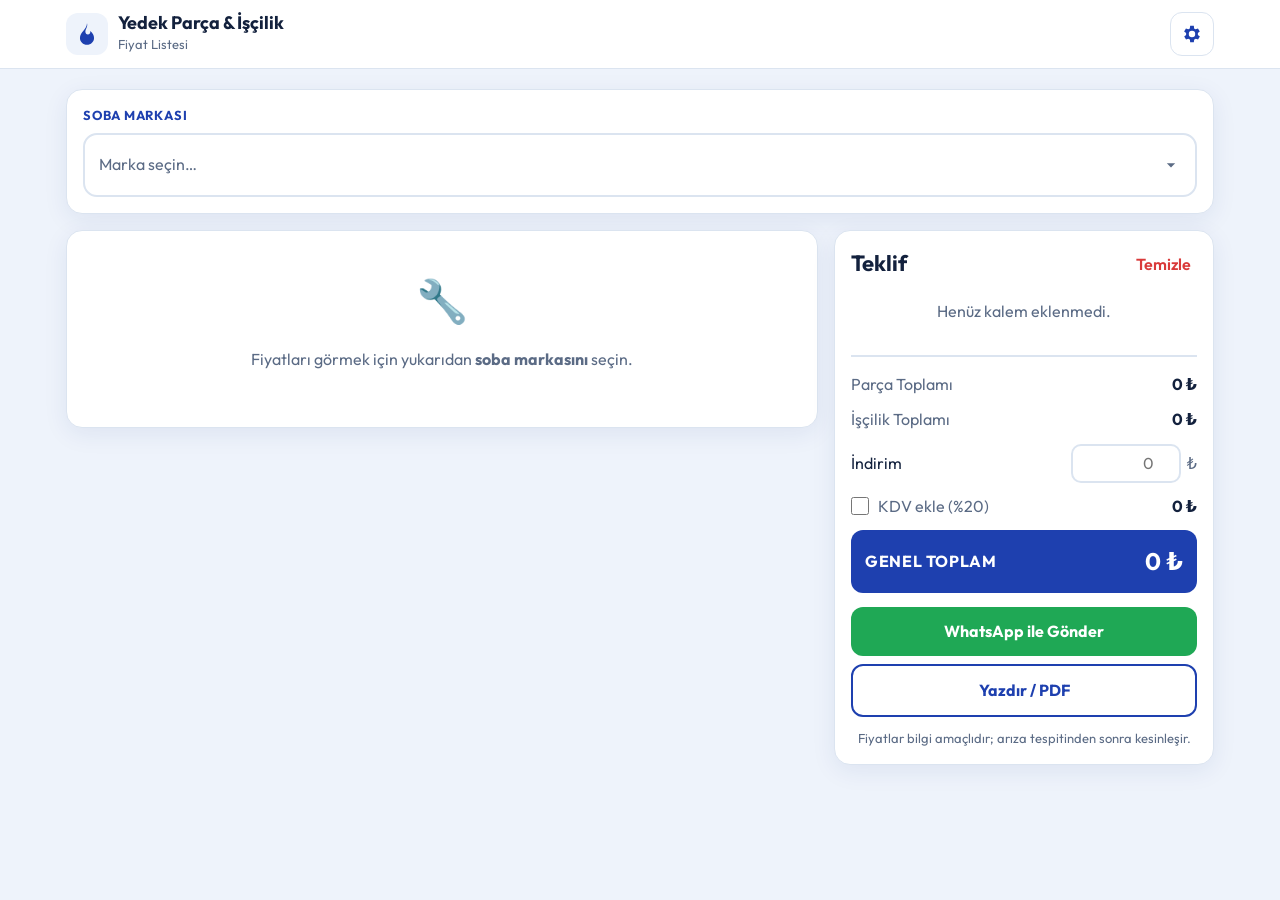
==== commit dcb80a8a: "Sayfa içinden fiyat/işçilik düzenleme (Ayarlar), telefon numarası kaldırıldı - Ayarlar: firma adı, t" ====
--- a/soba-yedek-parca/soba-fiyat-tek-dosya.html
+++ b/soba-yedek-parca/soba-fiyat-tek-dosya.html
@@ -217,6 +217,34 @@
 .ipucu{font-size:13px;color:var(--soluk);margin:10px 0 0}
 .modal-alt{display:grid;grid-template-columns:1fr 1.4fr;gap:8px;margin-top:16px}
 
+/* AYARLAR */
+.ust-sag{display:flex;align-items:center;gap:8px}
+.tel-btn[hidden]{display:none}
+.ayar-btn{border:1px solid var(--cizgi);background:#fff;color:var(--mavi);width:44px;height:44px;border-radius:12px;display:grid;place-items:center;cursor:pointer;flex:none}
+.ayar-kutu{max-width:560px;display:flex;flex-direction:column;height:92vh;padding-bottom:0}
+@media(min-width:600px){.ayar-kutu{height:auto;max-height:90vh}}
+.ayar-tabs{margin:6px 0 0;flex:none}
+.ayar-tabs .tab{padding:9px 4px;font-size:14px}
+.ayar-icerik{flex:1;overflow:auto;padding:4px 2px 14px;-webkit-overflow-scrolling:touch}
+.ayar-alt{flex:none;position:sticky;bottom:0;background:#fff;padding:12px 0 calc(14px + env(safe-area-inset-bottom));margin-top:0;border-top:1px solid var(--cizgi)}
+.alan select.tam,select.tam{display:block;width:100%;margin-top:6px;border:2px solid var(--cizgi);border-radius:10px;padding:11px 12px;background:#fff;font-weight:400}
+.tam{width:100%;margin-top:10px}
+.ed-satir{display:flex;align-items:center;gap:8px;padding:10px 0;border-bottom:1px dashed var(--cizgi)}
+.ed-ad{flex:1;min-width:0;display:grid;gap:4px}
+.ed-ad b{font-size:15px;line-height:1.25}
+.ed-ad small{color:var(--soluk);font-size:12px}
+.ed-satir input{width:100%;border:2px solid var(--cizgi);border-radius:10px;padding:9px 10px;background:#fff;min-width:0}
+.ed-satir input:focus{border-color:var(--mavi);outline:none}
+.ed-satir input.ed-kat{font-size:13px;padding:5px 10px;color:var(--soluk);border-width:1px}
+.ed-fiyat{flex:none;width:112px;display:flex;align-items:center;gap:4px}
+.ed-fiyat input{text-align:right;font-weight:700}
+.ed-fiyat span{color:var(--soluk)}
+.ed-sil{flex:none;border:0;background:#fdeaea;width:40px;height:40px;border-radius:10px;cursor:pointer;font-size:16px}
+.btn.tehlike{background:#fff;color:var(--kirmizi);border:2px solid var(--kirmizi);margin-top:24px}
+.dosya-btn{display:block;text-align:center}
+.bildirim{position:fixed;left:50%;transform:translateX(-50%);bottom:96px;z-index:80;background:var(--metin);color:#fff;padding:10px 18px;border-radius:999px;font-weight:600;box-shadow:var(--golge)}
+.bildirim[hidden]{display:none}
+
 </style>
 </head>
 <body>
@@ -229,10 +257,15 @@
       </span>
       <div>
         <strong>Yedek Parça & İşçilik</strong>
-        <small>Fiyat Listesi</small>
+        <small id="altBaslik">Fiyat Listesi</small>
       </div>
     </div>
-    <a class="tel-btn" id="telBtn" href="#">📞 <span id="telTxt"></span></a>
+    <div class="ust-sag">
+      <a class="tel-btn" id="telBtn" href="#" hidden>📞 <span id="telTxt"></span></a>
+      <button type="button" class="ayar-btn" id="ayarBtn" aria-label="Ayarlar ve fiyat düzenleme" title="Ayarlar / Fiyat düzenle">
+        <svg viewBox="0 0 24 24" width="22" height="22"><path fill="currentColor" d="M19.4 13a7.5 7.5 0 0 0 0-2l2.1-1.6-2-3.5-2.5 1a7.3 7.3 0 0 0-1.7-1L15 3h-4l-.4 2.9a7.3 7.3 0 0 0-1.7 1l-2.5-1-2 3.5L6.6 11a7.5 7.5 0 0 0 0 2l-2.1 1.6 2 3.5 2.5-1a7.3 7.3 0 0 0 1.7 1L11 21h4l.4-2.9a7.3 7.3 0 0 0 1.7-1l2.5 1 2-3.5zM13 15.5A3.5 3.5 0 1 1 13 8.5a3.5 3.5 0 0 1 0 7z" transform="translate(-1 0)"/></svg>
+      </button>
+    </div>
   </div>
 </header>
 
@@ -374,13 +407,37 @@
   </form>
 </div>
 
+<!-- AYARLAR / FİYAT DÜZENLE -->
+<div class="modal" id="ayarModal" hidden>
+  <div class="modal-kutu ayar-kutu" role="dialog" aria-modal="true" aria-labelledby="ayarBaslik">
+    <div class="modal-bas">
+      <h2 id="ayarBaslik">⚙️ Ayarlar & Fiyatlar</h2>
+      <button type="button" class="kapat" data-ayar-kapat aria-label="Kapat">✕</button>
+    </div>
+    <div class="tabs ayar-tabs">
+      <button type="button" class="tab active" data-ayar-tab="genel">Genel</button>
+      <button type="button" class="tab" data-ayar-tab="parca">Parça</button>
+      <button type="button" class="tab" data-ayar-tab="iscilik">İşçilik</button>
+      <button type="button" class="tab" data-ayar-tab="yedek">Yedek</button>
+    </div>
+    <div id="ayarIcerik" class="ayar-icerik"></div>
+    <div class="modal-alt ayar-alt">
+      <button type="button" class="btn ghost" data-ayar-kapat>Vazgeç</button>
+      <button type="button" class="btn" id="ayarKaydet">Kaydet</button>
+    </div>
+  </div>
+</div>
+
+<div class="bildirim" id="bildirim" role="status" hidden></div>
+
 <!-- YAZDIRMA ŞABLONU -->
 <div id="yazdirAlan" class="yazdir-alan"></div>
 
 <script>
 /* =========================================================
-   FİYAT LİSTESİ — SADECE BU DOSYAYI DÜZENLEYEREK FİYATLARI
-   GÜNCELLEYEBİLİRSİN. (Fiyatlar TL, KDV hariç girilir.)
+   VARSAYILAN FİYAT LİSTESİ (Fiyatlar TL, KDV hariç)
+   NOT: Fiyatları sayfadaki ⚙️ Ayarlar ekranından değiştirmek
+   daha kolay; orada kaydedilenler bu dosyanın önüne geçer.
    ---------------------------------------------------------
    MARKALAR : selectbox'ta çıkan markalar
      - logo   : logolar/ klasöründeki orijinal logo dosyası
@@ -392,9 +449,8 @@
    ========================================================= */
 
 window.AYARLAR = {
-  firmaAdi: "Doğalgaz Sobası Servisi",
-  telefon: "0544 381 93 01",
-  whatsapp: "905443819301",
+  firmaAdi: "",           // sayfadaki ⚙️ Ayarlar'dan da girilebilir
+  telefon: "",            // boşsa üstteki arama butonu gizlenir
   kdvOrani: 20,          // %
   kdvVarsayilan: false,  // sayfa açılınca KDV eklensin mi
   paraBirimi: "₺"
@@ -463,25 +519,42 @@
 (function () {
   "use strict";
 
-  var A = window.AYARLAR || {};
+  var kopya = function (o) { return JSON.parse(JSON.stringify(o)); };
+  /* ⚙️ Ayarlar ekranında kaydedilenler fiyatlar.js'nin önüne geçer */
+  var DUZEN_KAYIT = "sobaDuzen_v1";
+  var duzen = {};
+  try { duzen = JSON.parse(localStorage.getItem(DUZEN_KAYIT) || "{}") || {}; } catch (e) { duzen = {}; }
+  var A, PARCALAR, ISCILIK, PB;
+  function duzenUygula() {
+    A = Object.assign({}, window.AYARLAR || {}, duzen.ayarlar || {});
+    PARCALAR = duzen.parcalar ? kopya(duzen.parcalar) : kopya(window.PARCALAR || []);
+    ISCILIK = duzen.iscilik ? kopya(duzen.iscilik) : kopya(window.ISCILIK || []);
+    PB = A.paraBirimi || "₺";
+  }
+  duzenUygula();
   var SABIT_MARKALAR = window.MARKALAR || [];
   var MARKA_KAYIT = "sobaMarkalar_v1";
   var ekMarkalar = [];
   try { ekMarkalar = JSON.parse(localStorage.getItem(MARKA_KAYIT) || "[]") || []; } catch (e) { ekMarkalar = []; }
   var MARKALAR = [];
   function markalariBirlestir() {
-    MARKALAR = SABIT_MARKALAR.concat(ekMarkalar.map(function (m) {
+    var mo = duzen.markalar || {};
+    MARKALAR = SABIT_MARKALAR.map(function (m) { return Object.assign({}, m); }).concat(ekMarkalar.map(function (m) {
       return { id: m.id, ad: m.ad, logo: m.logo || "", renk: m.renk || "#1e40af", carpan: +m.carpan || 1, ozel: {}, gizle: [], ek: true };
-    }));
+    })).map(function (m) {
+      var o = mo[m.id];
+      if (o) {
+        if (o.carpan != null) m.carpan = +o.carpan;
+        m.ozel = Object.assign({}, m.ozel || {}, o.ozel || {});
+      }
+      return m;
+    });
   }
   function ekMarkaKaydet() {
     try { localStorage.setItem(MARKA_KAYIT, JSON.stringify(ekMarkalar)); return true; }
     catch (e) { alert("Kaydedilemedi: telefon hafızası dolu olabilir. Daha küçük bir logo deneyin."); return false; }
   }
   markalariBirlestir();
-  var PARCALAR = window.PARCALAR || [];
-  var ISCILIK = window.ISCILIK || [];
-  var PB = A.paraBirimi || "₺";
   var KAYIT = "sobaTeklif_v1";
 
   var $ = function (id) { return document.getElementById(id); };
@@ -794,7 +867,7 @@
   /* ---------- WHATSAPP / YAZDIR ---------- */
   function teklifMetni() {
     var m = markaBul(durum.marka), t = hesapla(), s = [];
-    s.push("*" + (A.firmaAdi || "Teklif") + "*");
+    s.push("*" + (A.firmaAdi || "Yedek Parça & İşçilik Teklifi") + "*");
     if (m) s.push("Marka: " + m.ad);
     s.push("Tarih: " + new Date().toLocaleDateString("tr-TR"), "");
     [["parca", "YEDEK PARÇALAR"], ["iscilik", "İŞÇİLİK"]].forEach(function (g) {
@@ -807,7 +880,8 @@
     s.push("Parça: " + tl(t.parca), "İşçilik: " + tl(t.isc));
     if (durum.indirim) s.push("İndirim: -" + tl(durum.indirim));
     if (durum.kdv) s.push("KDV (%" + A.kdvOrani + "): " + tl(t.kdv));
-    s.push("*TOPLAM: " + tl(t.genel) + "*", "", "📞 " + (A.telefon || ""));
+    s.push("*TOPLAM: " + tl(t.genel) + "*");
+    if (A.telefon) s.push("", "📞 " + A.telefon);
     return s.join("\n");
   }
   $("waGonder").addEventListener("click", function () {
@@ -828,8 +902,8 @@
       (durum.kdv ? '<tr><td colspan="5" class="r">KDV (%' + A.kdvOrani + ')</td><td class="r">' + tl(t.kdv) + "</td></tr>" : "") +
       '<tr><td colspan="5" class="r">GENEL TOPLAM</td><td class="r">' + tl(t.genel) + "</td></tr>";
     $("yazdirAlan").innerHTML =
-      '<div class="ust"><div><h2 style="margin:0">' + esc(A.firmaAdi || "") + "</h2><div>Yedek Parça & İşçilik Teklifi</div><div>Tel: " +
-      esc(A.telefon || "") + " · " + new Date().toLocaleDateString("tr-TR") + "</div></div>" +
+      '<div class="ust"><div><h2 style="margin:0">' + esc(A.firmaAdi || "") + "</h2><div>Yedek Parça & İşçilik Teklifi</div><div>" +
+      (A.telefon ? "Tel: " + esc(A.telefon) + " · " : "") + new Date().toLocaleDateString("tr-TR") + "</div></div>" +
       (m ? '<div style="text-align:right">' + (m.logo ? '<img src="' + esc(m.logo) + '" alt="" onerror="this.remove()">' : "") + '<div><b>' + esc(m.ad) + "</b></div></div>" : "") +
       "</div><table><thead><tr><th>#</th><th>Kalem</th><th>Tür</th><th class='r'>Adet</th><th class='r'>Birim</th><th class='r'>Tutar</th></tr></thead><tbody>" +
       satirlar + "</tbody><tfoot>" + alt + "</tfoot></table>" +
@@ -839,10 +913,223 @@
 
   $("abGor").addEventListener("click", function () { $("sepetPanel").scrollIntoView({ behavior: "smooth", block: "start" }); });
 
+  /* ---------- ⚙️ AYARLAR / FİYAT DÜZENLE ---------- */
+  var ayarModal = $("ayarModal"), taslak = null, ayarSekme = "genel", fiyatMarka = "";
+
+  function ayarAc() {
+    taslak = {
+      ayarlar: { firmaAdi: A.firmaAdi || "", telefon: A.telefon || "", kdvOrani: A.kdvOrani || 0 },
+      parcalar: kopya(PARCALAR), iscilik: kopya(ISCILIK), markalar: kopya(duzen.markalar || {})
+    };
+    fiyatMarka = ""; ayarSekme = "genel";
+    ayarModal.hidden = false; document.body.classList.add("modal-acik");
+    ayarCiz();
+  }
+  function ayarKapat() { ayarModal.hidden = true; document.body.classList.remove("modal-acik"); taslak = null; }
+  $("ayarBtn").addEventListener("click", ayarAc);
+  ayarModal.addEventListener("click", function (e) {
+    if (e.target === ayarModal || e.target.closest("[data-ayar-kapat]")) {
+      if (confirm("Kaydetmeden çıkılsın mı?")) ayarKapat();
+    }
+  });
+  document.querySelectorAll("[data-ayar-tab]").forEach(function (b) {
+    b.addEventListener("click", function () { ayarSekme = b.dataset.ayarTab; ayarCiz(); });
+  });
+
+  function satirInput(cls, deger, ekstra) {
+    return '<input class="' + cls + '" value="' + esc(deger) + '" ' + (ekstra || "") + ">";
+  }
+  function markaHesap(mid) {
+    var m = markaBul(mid); if (!m) return null;
+    var o = taslak.markalar[mid] || {};
+    var taban = (SABIT_MARKALAR.find(function (x) { return x.id === mid; }) || ekMarkalar.find(function (x) { return x.id === mid; }) || {});
+    return { m: m, carpan: o.carpan != null ? +o.carpan : (+taban.carpan || 1), ozel: Object.assign({}, taban.ozel || {}, o.ozel || {}) };
+  }
+
+  function ayarCiz() {
+    document.querySelectorAll("[data-ayar-tab]").forEach(function (b) { b.classList.toggle("active", b.dataset.ayarTab === ayarSekme); });
+    var h = "";
+    if (ayarSekme === "genel") {
+      h = '<label class="alan">Firma adı (teklifte ve WhatsApp mesajında görünür)' + satirInput("", taslak.ayarlar.firmaAdi, 'data-g="firmaAdi" placeholder="ör. Yılmaz Soba Servisi"') + "</label>" +
+        '<label class="alan">Telefon numaran' + satirInput("", taslak.ayarlar.telefon, 'data-g="telefon" type="tel" placeholder="05xx xxx xx xx"') + "</label>" +
+        '<p class="ipucu">Boş bırakırsan üstteki arama butonu görünmez.</p>' +
+        '<label class="alan">KDV oranı (%)' + satirInput("", taslak.ayarlar.kdvOrani, 'data-g="kdvOrani" type="number" min="0" max="100" inputmode="numeric"') + "</label>";
+    } else if (ayarSekme === "parca") {
+      h = '<label class="alan">Hangi fiyatı düzenliyorsun?<select id="fiyatMarkaSec" class="tam">' +
+        '<option value="">Ana fiyatlar (tüm markalar için)</option>' +
+        MARKALAR.map(function (m) { return '<option value="' + esc(m.id) + '"' + (fiyatMarka === m.id ? " selected" : "") + ">" + esc(m.ad) + " (markaya özel)</option>"; }).join("") +
+        "</select></label>";
+      if (!fiyatMarka) {
+        h += '<p class="ipucu">Buradaki fiyat tüm markalarda kullanılır. Markaya göre farklı fiyat için yukarıdan marka seç.</p>' +
+          taslak.parcalar.map(function (p, i) {
+            return '<div class="ed-satir"><div class="ed-ad">' + satirInput("", p.ad, 'data-p="' + i + '" data-f="ad" placeholder="Parça adı"') +
+              satirInput("ed-kat", p.kategori || "", 'data-p="' + i + '" data-f="kategori" placeholder="Kategori"') + "</div>" +
+              '<div class="ed-fiyat">' + satirInput("", p.fiyat, 'data-p="' + i + '" data-f="fiyat" type="number" min="0" inputmode="numeric"') + "<span>₺</span></div>" +
+              '<button type="button" class="ed-sil" data-p-sil="' + i + '" aria-label="Sil">🗑</button></div>';
+          }).join("") +
+          '<button type="button" class="btn ghost tam" id="parcaEkleBtn">+ Yeni parça ekle</button>';
+      } else {
+        var mh = markaHesap(fiyatMarka);
+        h += '<label class="alan">' + esc(mh.m.ad) + ' fiyat çarpanı' + satirInput("", mh.carpan, 'data-carpan="1" type="number" min="0.1" max="5" step="0.05" inputmode="decimal"') + "</label>" +
+          '<p class="ipucu">Çarpan 1 = ana fiyat, 1.10 = %10 pahalı. Bir parçaya elle fiyat yazarsan çarpan o parçaya uygulanmaz. Boş bırakırsan otomatik hesaplanır.</p>' +
+          taslak.parcalar.map(function (p) {
+            var oto = Math.round(((+p.fiyat || 0) * mh.carpan) / 10) * 10;
+            var deger = mh.ozel[p.id] != null ? mh.ozel[p.id] : "";
+            return '<div class="ed-satir"><div class="ed-ad"><b>' + esc(p.ad) + '</b><small>Otomatik: ' + tl(oto) + "</small></div>" +
+              '<div class="ed-fiyat">' + satirInput("", deger, 'data-mo="' + esc(p.id) + '" type="number" min="0" inputmode="numeric" placeholder="' + oto + '"') + "<span>₺</span></div></div>";
+          }).join("");
+      }
+    } else if (ayarSekme === "iscilik") {
+      h = '<p class="ipucu">İşçilik fiyatları tüm markalarda aynıdır.</p>' +
+        taslak.iscilik.map(function (x, i) {
+          return '<div class="ed-satir"><div class="ed-ad">' + satirInput("", x.ad, 'data-i="' + i + '" data-f="ad" placeholder="İşçilik adı"') + "</div>" +
+            '<div class="ed-fiyat">' + satirInput("", x.fiyat, 'data-i="' + i + '" data-f="fiyat" type="number" min="0" inputmode="numeric"') + "<span>₺</span></div>" +
+            '<button type="button" class="ed-sil" data-i-sil="' + i + '" aria-label="Sil">🗑</button></div>';
+        }).join("") +
+        '<button type="button" class="btn ghost tam" id="iscilikEkleBtn">+ Yeni işçilik ekle</button>';
+    } else if (ayarSekme === "yedek") {
+      h = '<p class="ipucu">Fiyatların ve eklediğin markalar bu telefonun tarayıcısında saklanır. Tarayıcı verisi silinirse kaybolmasın diye ara ara yedek dosyası indir.</p>' +
+        '<button type="button" class="btn tam" id="yedekIndir">⬇ Yedek dosyasını indir</button>' +
+        '<label class="btn ghost tam dosya-btn">⬆ Yedekten geri yükle<input type="file" id="yedekYukle" accept=".json,application/json" hidden></label>' +
+        '<button type="button" class="btn tehlike tam" id="sifirla">Varsayılan fiyatlara dön</button>';
+    }
+    $("ayarIcerik").innerHTML = h;
+  }
+
+  $("ayarIcerik").addEventListener("input", function (e) {
+    var t = e.target, d = t.dataset;
+    if (d.g) taslak.ayarlar[d.g] = d.g === "kdvOrani" ? Math.max(0, +t.value || 0) : t.value;
+    else if (d.p != null && d.f) taslak.parcalar[+d.p][d.f] = d.f === "fiyat" ? Math.max(0, +t.value || 0) : t.value;
+    else if (d.i != null && d.f) taslak.iscilik[+d.i][d.f] = d.f === "fiyat" ? Math.max(0, +t.value || 0) : t.value;
+    else if (d.carpan) {
+      var o = taslak.markalar[fiyatMarka] = taslak.markalar[fiyatMarka] || {};
+      o.carpan = Math.max(0.1, +t.value || 1);
+      // otomatik fiyat yazılarını güncelle (yazılan kutu bozulmasın diye tamamını çizmiyoruz)
+      var mh = markaHesap(fiyatMarka);
+      $("ayarIcerik").querySelectorAll("[data-mo]").forEach(function (inp) {
+        var p = taslak.parcalar.find(function (x) { return x.id === inp.dataset.mo; });
+        var oto = Math.round(((+p.fiyat || 0) * mh.carpan) / 10) * 10;
+        inp.placeholder = oto;
+        inp.closest(".ed-satir").querySelector("small").textContent = "Otomatik: " + tl(oto);
+      });
+    } else if (d.mo) {
+      var o2 = taslak.markalar[fiyatMarka] = taslak.markalar[fiyatMarka] || {};
+      o2.ozel = o2.ozel || {};
+      if (t.value === "") o2.ozel[d.mo] = null; else o2.ozel[d.mo] = Math.max(0, +t.value || 0);
+    }
+  });
+  $("ayarIcerik").addEventListener("change", function (e) {
+    if (e.target.id === "fiyatMarkaSec") { fiyatMarka = e.target.value; ayarCiz(); }
+    if (e.target.id === "yedekYukle") yedekYukle(e.target.files && e.target.files[0]);
+  });
+  $("ayarIcerik").addEventListener("click", function (e) {
+    var b = e.target.closest("button"); if (!b) return;
+    if (b.id === "parcaEkleBtn") {
+      var son = taslak.parcalar[taslak.parcalar.length - 1];
+      taslak.parcalar.push({ id: "p_" + Date.now(), kategori: son ? son.kategori : "Diğer", ad: "", fiyat: 0 });
+      ayarCiz(); var ins = $("ayarIcerik").querySelectorAll('[data-f="ad"]'); ins[ins.length - 1].focus();
+    } else if (b.id === "iscilikEkleBtn") {
+      taslak.iscilik.push({ id: "i_" + Date.now(), ad: "", fiyat: 0 });
+      ayarCiz(); var ins2 = $("ayarIcerik").querySelectorAll('[data-f="ad"]'); ins2[ins2.length - 1].focus();
+    } else if (b.dataset.pSil != null) {
+      var p = taslak.parcalar[+b.dataset.pSil];
+      if (confirm('"' + (p.ad || "Bu parça") + '" silinsin mi?')) { taslak.parcalar.splice(+b.dataset.pSil, 1); ayarCiz(); }
+    } else if (b.dataset.iSil != null) {
+      var x = taslak.iscilik[+b.dataset.iSil];
+      if (confirm('"' + (x.ad || "Bu işçilik") + '" silinsin mi?')) { taslak.iscilik.splice(+b.dataset.iSil, 1); ayarCiz(); }
+    } else if (b.id === "yedekIndir") yedekIndir();
+    else if (b.id === "sifirla") {
+      if (!confirm("Tüm fiyat ve ayar değişikliklerin silinip varsayılana dönülsün mü?\n(Eklediğin markalar kalır)")) return;
+      duzen = {}; try { localStorage.removeItem(DUZEN_KAYIT); } catch (e2) {}
+      degisiklikleriYansit(); ayarKapat();
+    }
+  });
+
+  function temizMarkalar(mk) {
+    var sonuc = {};
+    Object.keys(mk || {}).forEach(function (id) {
+      var o = mk[id] || {}, ozel = {};
+      Object.keys(o.ozel || {}).forEach(function (k) { if (o.ozel[k] != null && o.ozel[k] !== "") ozel[k] = +o.ozel[k]; });
+      var t = {};
+      if (o.carpan != null) t.carpan = +o.carpan;
+      if (Object.keys(ozel).length) t.ozel = ozel;
+      if (Object.keys(t).length) sonuc[id] = t;
+    });
+    return sonuc;
+  }
+  function duzenKaydet() {
+    try { localStorage.setItem(DUZEN_KAYIT, JSON.stringify(duzen)); } catch (e) {}
+  }
+  function degisiklikleriYansit() {
+    duzenUygula(); markalariBirlestir(); markaListeCiz();
+    // sepetteki kalemlerin fiyatlarını yeni fiyatlara güncelle
+    durum.kalemler.forEach(function (x) {
+      var parca = x.key.split(":");
+      if (x.tur === "parca" && parca.length === 2) {
+        var m = markaBul(parca[0]), p = PARCALAR.find(function (y) { return y.id === parca[1]; });
+        if (m && p) { x.fiyat = parcaFiyat(p, m); x.ad = m.ad + " " + p.ad; }
+      } else if (x.key.indexOf("isc:") === 0) {
+        var i = ISCILIK.find(function (y) { return "isc:" + y.id === x.key; });
+        if (i) { x.fiyat = i.fiyat; x.ad = i.ad; }
+      }
+    });
+    kaydet(); basliklar(); ciz();
+  }
+
+  $("ayarKaydet").addEventListener("click", function () {
+    var bosParca = taslak.parcalar.some(function (p) { return !String(p.ad).trim(); });
+    var bosIsc = taslak.iscilik.some(function (p) { return !String(p.ad).trim(); });
+    if (bosParca || bosIsc) return alert("Adı boş kalan " + (bosParca ? "parça" : "işçilik") + " var. Adını yaz ya da 🗑 ile sil.");
+    taslak.parcalar.forEach(function (p) { p.ad = p.ad.trim(); p.kategori = String(p.kategori || "").trim() || "Diğer"; });
+    taslak.iscilik.forEach(function (p) { p.ad = p.ad.trim(); });
+    taslak.ayarlar.firmaAdi = String(taslak.ayarlar.firmaAdi).trim();
+    taslak.ayarlar.telefon = String(taslak.ayarlar.telefon).trim();
+    duzen = { ayarlar: taslak.ayarlar, parcalar: taslak.parcalar, iscilik: taslak.iscilik, markalar: temizMarkalar(taslak.markalar) };
+    duzenKaydet(); degisiklikleriYansit(); ayarKapat();
+    bildir("Kaydedildi ✓");
+  });
+
+  function yedekIndir() {
+    var veri = { surum: 1, tarih: new Date().toISOString(), duzen: duzen, ekMarkalar: ekMarkalar };
+    var blob = new Blob([JSON.stringify(veri, null, 2)], { type: "application/json" });
+    var a = document.createElement("a");
+    a.href = URL.createObjectURL(blob);
+    a.download = "soba-fiyat-yedek-" + new Date().toISOString().slice(0, 10) + ".json";
+    document.body.appendChild(a); a.click(); a.remove();
+    setTimeout(function () { URL.revokeObjectURL(a.href); }, 2000);
+  }
+  function yedekYukle(f) {
+    if (!f) return;
+    var r = new FileReader();
+    r.onload = function () {
+      try {
+        var v = JSON.parse(r.result);
+        if (!v || typeof v.duzen !== "object") throw 0;
+        if (!confirm("Yedek yüklenecek, mevcut fiyatların yerine geçecek. Devam?")) return;
+        duzen = v.duzen || {}; duzenKaydet();
+        if (Array.isArray(v.ekMarkalar)) { ekMarkalar = v.ekMarkalar; ekMarkaKaydet(); }
+        degisiklikleriYansit(); ayarKapat(); bildir("Yedek yüklendi ✓");
+      } catch (e) { alert("Bu dosya geçerli bir yedek değil."); }
+    };
+    r.readAsText(f);
+  }
+
+  var bildirZaman;
+  function bildir(msj) {
+    var el = $("bildirim"); el.textContent = msj; el.hidden = false;
+    clearTimeout(bildirZaman); bildirZaman = setTimeout(function () { el.hidden = true; }, 2200);
+  }
+
+  function basliklar() {
+    $("telTxt").textContent = A.telefon || "";
+    $("telBtn").href = "tel:" + String(A.telefon || "").replace(/[^\d+]/g, "");
+    $("telBtn").hidden = !A.telefon;
+    $("altBaslik").textContent = A.firmaAdi || "Fiyat Listesi";
+    $("kdvOranTxt").textContent = A.kdvOrani || 0;
+  }
+
   /* ---------- BAŞLAT ---------- */
-  $("telTxt").textContent = A.telefon || "";
-  $("telBtn").href = "tel:" + String(A.telefon || "").replace(/\s/g, "");
-  $("kdvOranTxt").textContent = A.kdvOrani || 0;
+  basliklar();
   $("kdv").checked = durum.kdv;
   if (durum.indirim) $("indirim").value = durum.indirim;
   ciz();
